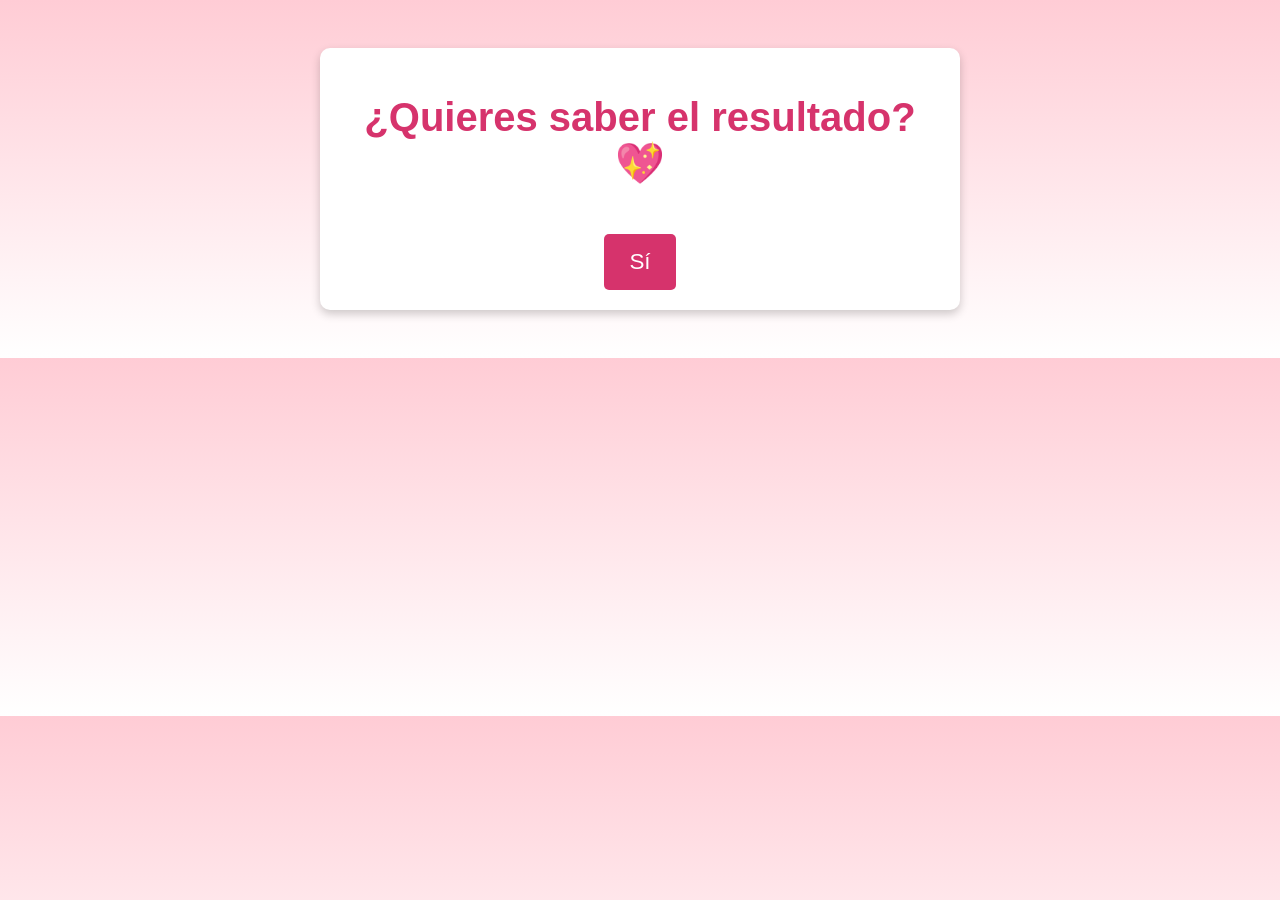
==== casiresultado.html @ 9b27692a "Add files via upload" ====
<!DOCTYPE html>
<html lang="es">
<head>
    <meta charset="UTF-8">
    <meta name="viewport" content="width=device-width, initial-scale=1.0">
    <title>¿Quieres saber el resultado? 💖</title>
    <style>
        body {
            font-family: 'Arial', sans-serif;
            background: linear-gradient(to bottom, #ffccd5, #fff);
            color: #333;
            text-align: center;
            padding: 40px;
        }
        .container {
            max-width: 600px;
            background: white;
            padding: 20px;
            border-radius: 10px;
            box-shadow: 0px 4px 10px rgba(0, 0, 0, 0.2);
            margin: auto;
        }
        h1 {
            color: #d6336c;
            font-size: 2.5em;
        }
        p {
            font-size: 1.5em;
            line-height: 1.6;
        }
        button {
            display: inline-block;
            background: #d6336c;
            color: white;
            padding: 15px 25px;
            font-size: 1.4em;
            border: none;
            border-radius: 5px;
            cursor: pointer;
            margin-top: 20px;
            transition: background 0.3s;
            text-decoration: none;
        }
        button:hover {
            background: #a22b53;
        }
    </style>
</head>
<body>
    <div class="container">
        <h1 id="frase">¿Quieres saber el resultado? 💖</h1>
        <button id="boton" onclick="cambiarFrase()">Sí</button>
    </div>
    <script>
        const frases = [
            "¿Seguro que quieres saberlo? 🤔",
            "¿Seguro, pero seguro? 🤨",
            "¿Qué tanto estás segura? 😏",
            "¿Y si has fallado? 😱",
            "Bueno... te diré el resultado... 🤭",
            "5️⃣",
            "4️⃣",
            "3️⃣",
            "2️⃣",
            "1️⃣...",
            "0️⃣...",
            "¡Ya! 😊",
            "Por cierto, espero que te haya gustado este proyecto ❤️. Quiero decirte que te amo mucho, eres el amor de mi vida 🥰😘💕. Esto va junto al aniversario. No sabes cuánto te amo, un montón. Me encanta tu forma de ser. Yo también me pregunto por qué te veo tanto si verte me hace sentir tan bonito. Verte a ti, tu 'ser', hace que me anime, y es tu forma de ser lo que me enamora. Tus expresiones, simplemente todo."
        ];
        
        const botones = [
            "Sí, estoy segura",
            "Que sí 🙄",
            "Mucho 😤",
            "Siguiente ➡️",
            "Continuar 🤔",
            "Continuar ➡️",
            "Dio'h mío, ayuUUdamEe 😱",
            "Venga rápido 😵‍💫",
            "Meme, qué pesado 😂",
            ".... 😵",
            "SiiiiiUUU 🤩",
            "¿Y el resultado? 🤨",
            "Owww ❤️"
        ];
        
        let indice = 0;
        
        function cambiarFrase() {
            indice++;
            if (indice < frases.length) {
                document.getElementById("frase").innerText = frases[indice];
                document.getElementById("boton").innerText = botones[indice];
            }
        }
    </script>
</body>
</html>
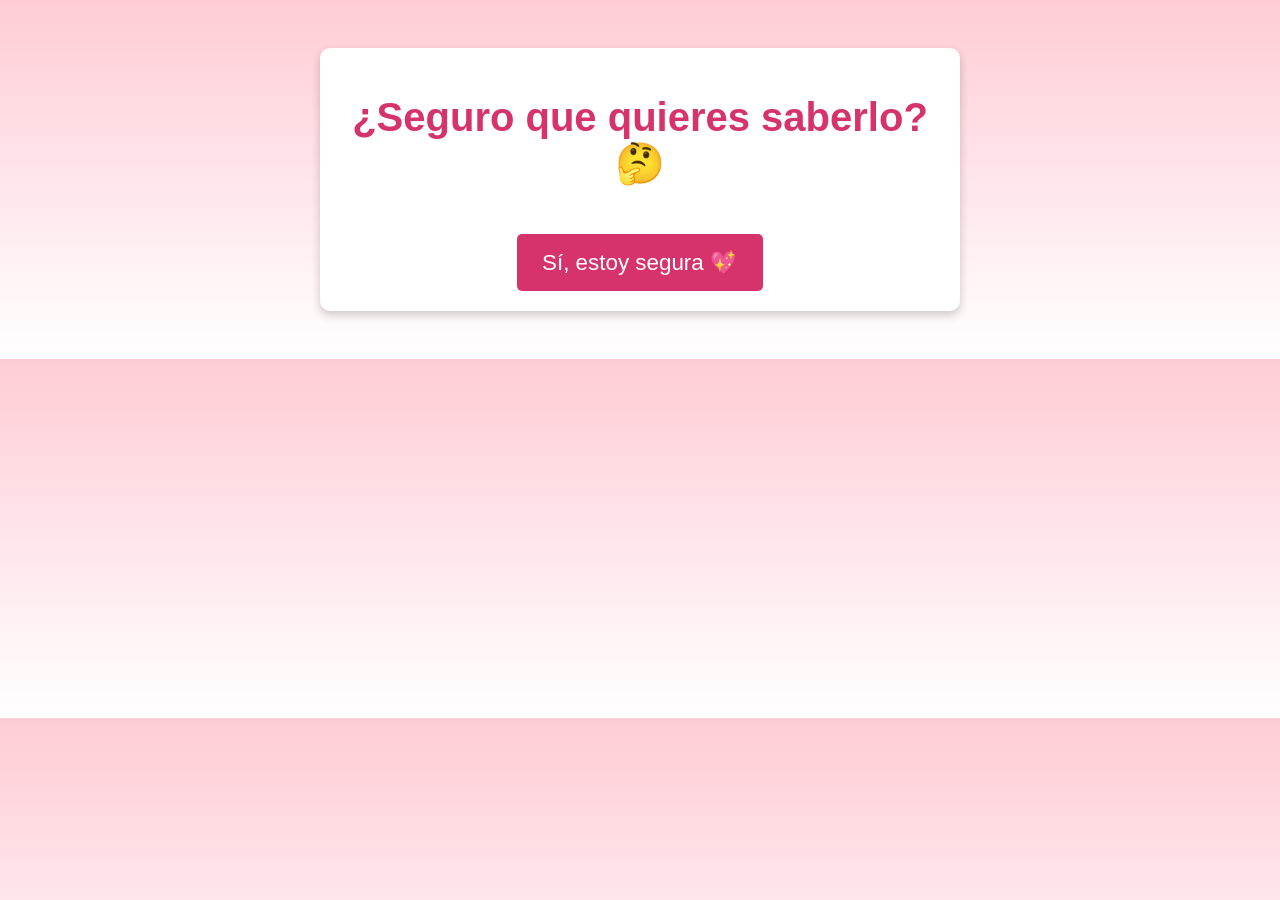
==== commit 8b71cad9: "Update casiresultado.html" ====
--- a/casiresultado.html
+++ b/casiresultado.html
@@ -39,7 +39,6 @@
             cursor: pointer;
             margin-top: 20px;
             transition: background 0.3s;
-            text-decoration: none;
         }
         button:hover {
             background: #a22b53;
@@ -48,8 +47,8 @@
 </head>
 <body>
     <div class="container">
-        <h1 id="frase">¿Quieres saber el resultado? 💖</h1>
-        <button id="boton" onclick="cambiarFrase()">Sí</button>
+        <h1 id="frase">¿Seguro que quieres saberlo? 🤔</h1>
+        <button id="boton" onclick="cambiarFrase()">Sí, estoy segura 💖</button>
     </div>
     <script>
         const frases = [
@@ -58,39 +57,38 @@
             "¿Qué tanto estás segura? 😏",
             "¿Y si has fallado? 😱",
             "Bueno... te diré el resultado... 🤭",
-            "5️⃣",
-            "4️⃣",
-            "3️⃣",
-            "2️⃣",
-            "1️⃣...",
-            "0️⃣...",
+            "5️⃣", "4️⃣", "3️⃣", "2️⃣", "1️⃣...", "0️⃣...",
             "¡Ya! 😊",
-            "Por cierto, espero que te haya gustado este proyecto ❤️. Quiero decirte que te amo mucho, eres el amor de mi vida 🥰😘💕. Esto va junto al aniversario. No sabes cuánto te amo, un montón. Me encanta tu forma de ser. Yo también me pregunto por qué te veo tanto si verte me hace sentir tan bonito. Verte a ti, tu 'ser', hace que me anime, y es tu forma de ser lo que me enamora. Tus expresiones, simplemente todo."
+            "Por cierto, espero que te haya gustado este proyecto 💖. Quiero decirte que te amo mucho, eres el amor de mi vida ❤️❤️❤️. Y por cierto, esto va junto al aniversario 🎉. No sabes cuánto te amo, un montón. Me encanta tu forma de ser, yo también me pregunto por qué te veo tanto, si verte me hace sentir tan bien bonito. Verte, tu 'ser', hace que me anime y es tu forma de ser que me enamora. Tus expresiones, simplemente todo. 😘",
+            "Owww 💖"
         ];
         
         const botones = [
-            "Sí, estoy segura",
-            "Que sí 🙄",
-            "Mucho 😤",
+            "Sí, estoy segura 💖",
+            "Que sí. 😁",
+            "Mucho 💪",
             "Siguiente ➡️",
-            "Continuar 🤔",
-            "Continuar ➡️",
-            "Dio'h mío, ayuUUdamEe 😱",
-            "Venga rápido 😵‍💫",
+            "Continuar 🔜",
+            "Continuar 🔜",
+            "Dio'h mio, ¡ayuda UdamEe! 😅",
+            "Venga rápido 😜",
             "Meme, qué pesado 😂",
-            ".... 😵",
-            "SiiiiiUUU 🤩",
-            "¿Y el resultado? 🤨",
-            "Owww ❤️"
+            ".... 🤐",
+            "¡Siiiiiuuu! 🎉",
+            "Y el resultado? 🤔",
+            "Owww 💖"
         ];
         
-        let indice = 0;
-        
+        let index = 0;
+        let status = new URLSearchParams(window.location.search).get("status");
+
         function cambiarFrase() {
-            indice++;
-            if (indice < frases.length) {
-                document.getElementById("frase").innerText = frases[indice];
-                document.getElementById("boton").innerText = botones[indice];
+            index++;
+            if (index < frases.length) {
+                document.getElementById("frase").innerText = frases[index];
+                document.getElementById("boton").innerText = botones[index];
+            } else {
+                window.location.href = "final.html?status=" + status;
             }
         }
     </script>
